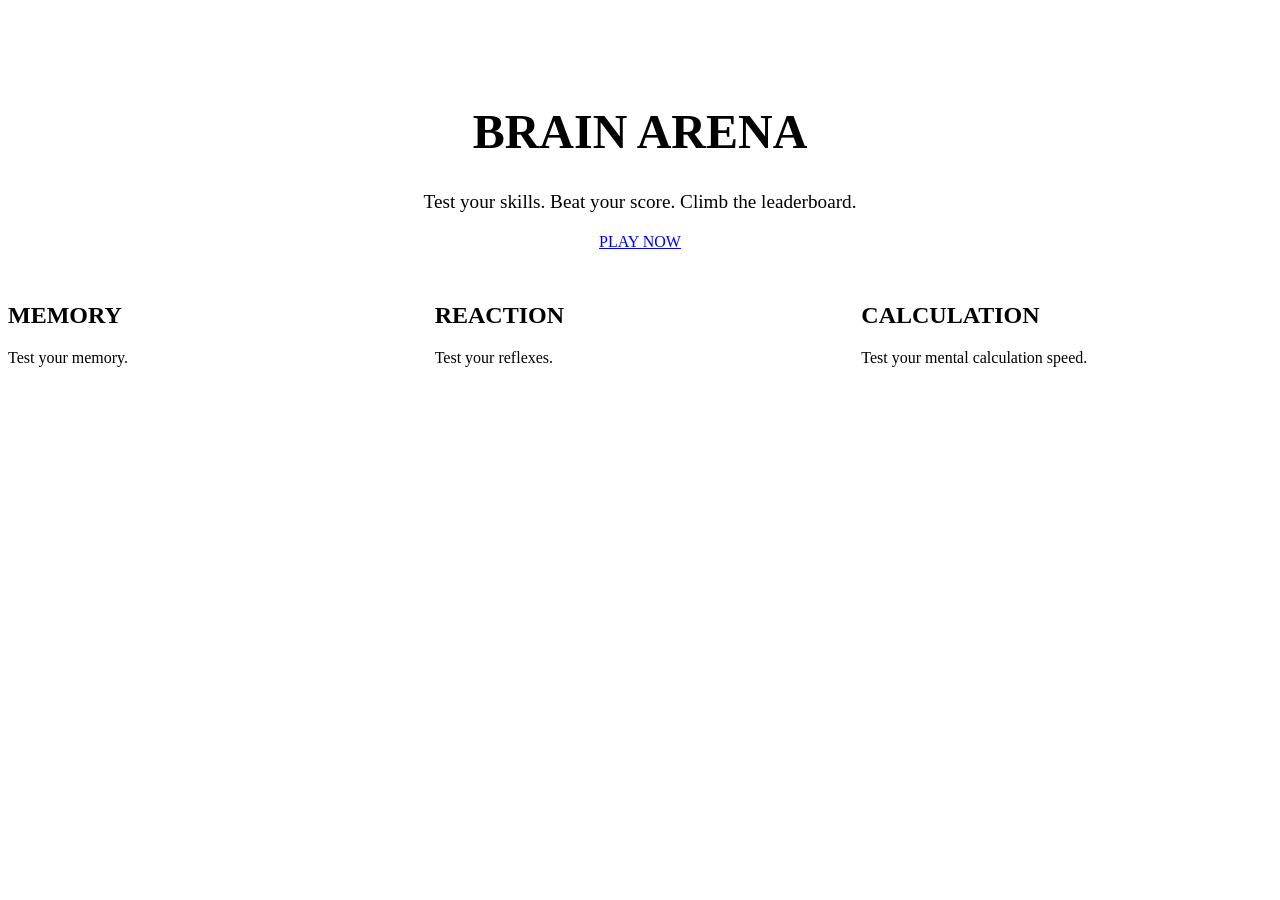
==== app/templates/index.html @ 4a88fddc "Initial commit: Brain Arena MVP" ====
<!DOCTYPE html>
<html lang="en">
<head>
    <meta charset="UTF-8">
    <title>Brain Arena</title>
    <link rel="stylesheet" href="/static/css/style.css">
</head>
<body>
<div class="container" style="text-align: center; padding-top: 4rem;">
    <h1 style="font-size: 3em;">BRAIN ARENA</h1>
    <p style="color: var(--text-dim); font-size: 1.2em;">Test your skills. Beat your score. Climb the leaderboard.</p>

    <p><a href="/dashboard" class="btn">PLAY NOW</a></p>

    <div style="display: flex; gap: 1rem; margin-top: 2rem; text-align: left;">
        <div class="card" style="flex: 1;">
            <h2>MEMORY</h2>
            <p>Test your memory.</p>
        </div>
        <div class="card" style="flex: 1;">
            <h2>REACTION</h2>
            <p>Test your reflexes.</p>
        </div>
        <div class="card" style="flex: 1;">
            <h2>CALCULATION</h2>
            <p>Test your mental calculation speed.</p>
        </div>
    </div>
</div>
</body>
</html>
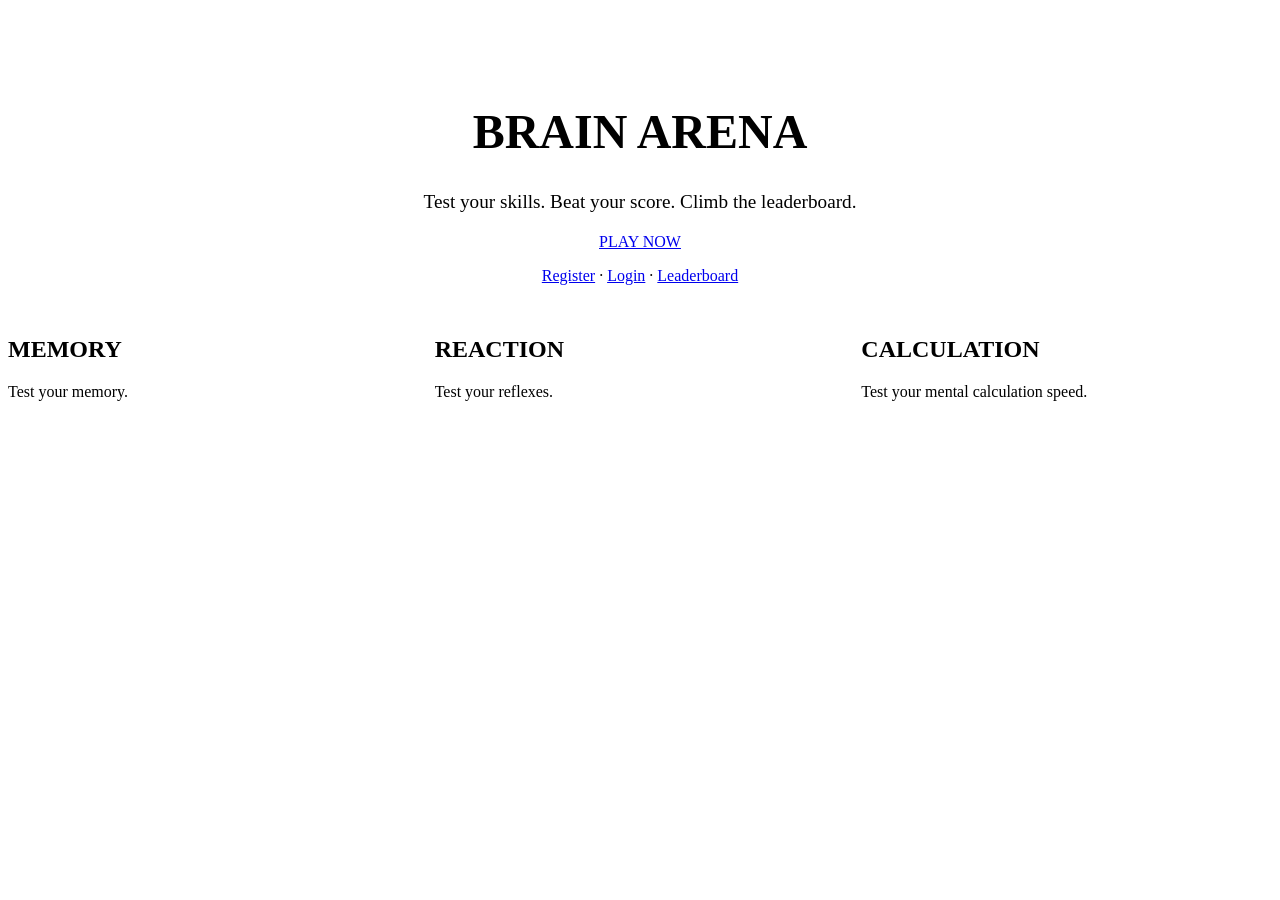
==== commit ff105e08: "Add login and register pages" ====
--- a/app/templates/index.html
+++ b/app/templates/index.html
@@ -10,7 +10,8 @@
     <h1 style="font-size: 3em;">BRAIN ARENA</h1>
     <p style="color: var(--text-dim); font-size: 1.2em;">Test your skills. Beat your score. Climb the leaderboard.</p>
 
-    <p><a href="/dashboard" class="btn">PLAY NOW</a></p>
+    <p><a href="/login" class="btn">PLAY NOW</a></p>
+    <p><a href="/register">Register</a> · <a href="/login">Login</a> · <a href="/leaderboard">Leaderboard</a></p>
 
     <div style="display: flex; gap: 1rem; margin-top: 2rem; text-align: left;">
         <div class="card" style="flex: 1;">
